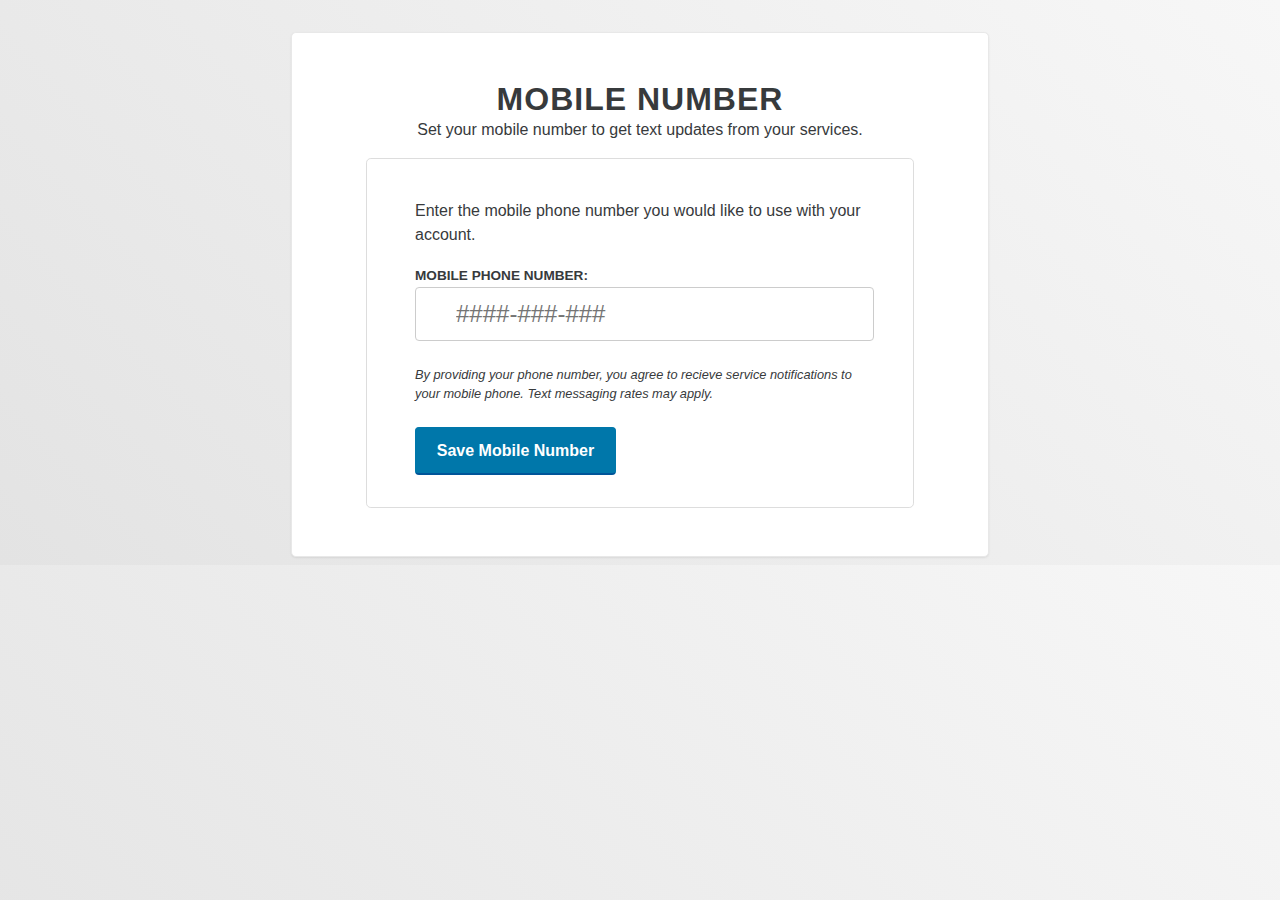
==== index.html @ 7101eacf "new file:   LICENSE.txt 	new file:   RealTimeVerifyPhoneNumberCourier/usage.php 	new file:   index.h" ====
<!DOCTYPE html>
<html lang="en" >
<head>
  <meta charset="UTF-8">
  <title>CodePen - Phone Number Validation (US)</title>
  <link rel="stylesheet" href="./style.css">

</head>
<body>
<!-- partial:index.partial.html -->
<section class="container" id="main-content" tabindex="-1">
    
            
    <h1>Mobile Number</h1>
    <h2>Set your mobile number to get text updates from your services.</h2>

            
    <div class="acct-notifications">

            <p>Enter the mobile phone number you would like to use with your account.</p>
            <form method="post" _lpchecked="1">
                <label class="smallcaps-heading mobile-phone-heading" for="mobile-phone-number">Mobile phone number:</label>
                <div class="form-row align-items-center">
                    <div class="col-auto form-input-col">
                    <input type="hidden" name="csrfmiddlewaretoken" value="JKdw9iIYBmZFvVdLFHssPLJuzmsm0UIxhtaWCLCtQgxn59h3vLpXMmUz5rQoJX5o">
                    <input type="tel" name="mobile_phone" maxlength="25" pattern="[0-9-]{11,12}" title="Please use only numbers with no special characters" placeholder="####-###-###" id="mobile-phone-number" class="form-control acct-mobile-number">
                    </div>
                </div>

                 <p class="result"></p>

                <small class="acct-disclaimer-text">By providing your phone number, you agree to recieve service notifications to your mobile phone. Text messaging rates may apply.</small>

                <div class="col-auto form-button-col acct-mobile-submit">
                    <button class="btn btn-primary align-right" type="submit">Save Mobile Number</button>
                </div>
            </form>

    </div>
</section>
<!-- partial -->
  <script src='https://cdnjs.cloudflare.com/ajax/libs/jquery/3.4.1/jquery.min.js'></script><script  src="./script.js"></script>

</body>
</html>
---- style.css ----
body {
  background-color: #f7f7f7;
  background-image: linear-gradient(45deg, #e3e3e3 0%, #f7f7f7 100%);
  font-family: "Roboto", Helvetica, Arial, sans-serif;
  font-size: 1rem;
  line-height: 1.5;
  color: #373a3c;
}

.container {
  max-width: 600px;
  margin-left: auto;
  margin-right: auto;
  margin-top: 2rem;
  background-color: #fff;
  padding: 2rem 1rem;
  box-shadow: 0 1px 2px 0 rgba(0, 0, 0, 0.08);
  border: 1px solid #e8e8e8;
  border-radius: 0.3rem;
  padding: 2rem 3rem;
}

h1 {
  font-family: "Roboto", Helvetica, Arial, sans-serif;
  text-align: center;
  line-height: 1.15;
  display: block;
  margin: 0 auto;
  margin-top: 0px;
  text-transform: uppercase;
  font-weight: 700;
  letter-spacing: 1px;
  font-size: 2rem;
  margin-top: 1rem;
}

h2 {
  text-align: center;
  display: block;
  margin: 0 0 1rem 0;
  font-size: 16px;
  font-weight: 400;
  line-height: 24px;
}

.acct-notifications {
  background-color: #fff;
  border-color: #eaeaea;
  border-radius: 0.3rem;
  border: solid 1px #ddd;
  margin: 1rem auto;
  padding: 1.5rem 3rem;
  display: block;
  max-width: 450px;
  min-height: 300px;
}

label {
  font-size: 0.85rem !important;
  font-weight: bold;
  line-height: 1.15rem;
  text-transform: uppercase;
}

input {
  border: 1px solid #ccc;
  border-radius: 0.25rem;
  transition: border-color ease-in-out 0.15s, box-shadow ease-in-out 0.15s;
  display: block;
  width: 90%;
  padding: 0.375rem 0.75rem;
  font-size: 1.5rem;
  font-weight: 400;
  line-height: 2.5rem;
  padding-left: 2.5rem;
  background: transparent url("//g.foolcdn.com/misc-assets/flag_us.gif") 2% 50% no-repeat;
}

small {
  display: block;
  font-size: 80%;
  margin: 1.5rem 0;
  font-style: italic;
}

.btn {
  display: inline-block;
  text-align: center;
  white-space: nowrap;
  vertical-align: middle;
  cursor: pointer;
  user-select: none;
  border: 1px solid transparent;
  font-weight: 700;
  font-size: 1em;
  color: #fff;
  background-color: #07a;
  border-color: #07a;
  padding: 0.65em 1.3em;
  border-bottom: 0.15em solid #005599;
  border-radius: 5px;
  line-height: 1.5;
  border-radius: 0.25rem;
  transition: all 0.2s ease-in-out;
}

.alert {
  padding: 15px;
  margin-bottom: 1rem;
  border: 1px solid transparent;
  border-radius: 0.25rem;
}

.alert-success {
  background-color: #dff0d8;
  border-color: #d0e9c6;
  color: #3c763d;
}

.alert-danger {
  background-color: #f2dede;
  border-color: #ebcccc;
  color: #a94442;
}
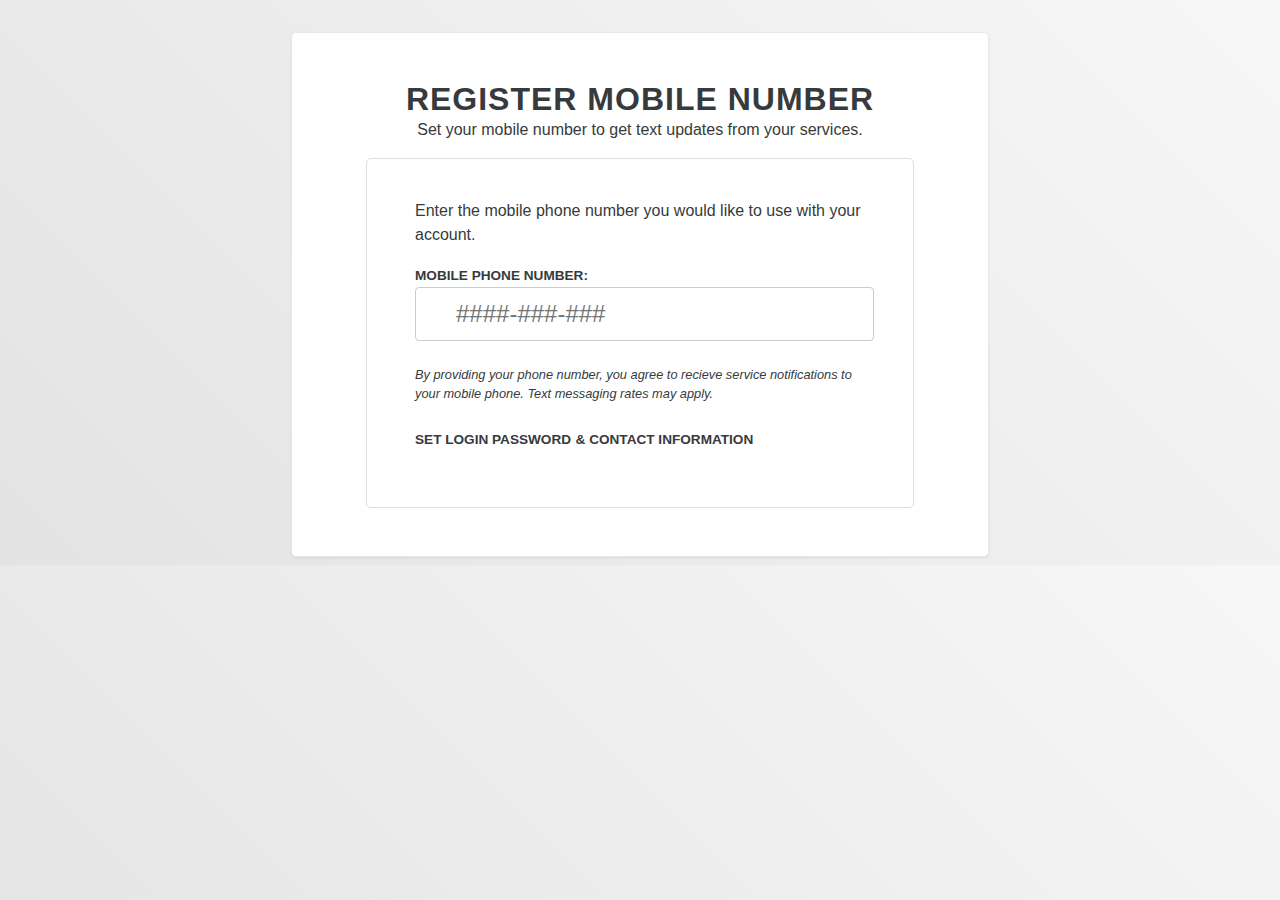
==== commit 7401c910: "new file:   .gitignore 	modified:   RealTimeVerifyPhoneNumberCourier/Identifier.php 	new file:   Rea" ====
--- a/index.html
+++ b/index.html
@@ -11,28 +11,41 @@
 <section class="container" id="main-content" tabindex="-1">
     
             
-    <h1>Mobile Number</h1>
+    <h1>Register Mobile Number</h1>
     <h2>Set your mobile number to get text updates from your services.</h2>
 
             
     <div class="acct-notifications">
 
             <p>Enter the mobile phone number you would like to use with your account.</p>
-            <form method="post" _lpchecked="1">
+            <form method="post" _lpchecked="1" autocomplete="off">
                 <label class="smallcaps-heading mobile-phone-heading" for="mobile-phone-number">Mobile phone number:</label>
                 <div class="form-row align-items-center">
                     <div class="col-auto form-input-col">
                     <input type="hidden" name="csrfmiddlewaretoken" value="JKdw9iIYBmZFvVdLFHssPLJuzmsm0UIxhtaWCLCtQgxn59h3vLpXMmUz5rQoJX5o">
-                    <input type="tel" name="mobile_phone" maxlength="25" pattern="[0-9-]{11,12}" title="Please use only numbers with no special characters" placeholder="####-###-###" id="mobile-phone-number" class="form-control acct-mobile-number">
+                    <input type="tel" name="mobile_phone" maxlength="25" pattern="[0-9-]{11,12}" autocomplete="off" title="Please use only numbers with no special characters" placeholder="####-###-###" id="mobile-phone-number" class="form-control acct-mobile-number">
                     </div>
                 </div>
 
                  <p class="result"></p>
 
                 <small class="acct-disclaimer-text">By providing your phone number, you agree to recieve service notifications to your mobile phone. Text messaging rates may apply.</small>
+                <label class="smallcaps-heading mobile-phone-heading" for="password">Set Login Password</label>
+                <div id="pwd" style="display: none">
+                    <input type="password" name="password" maxlength="25"  autocomplete="off" placeholder="Set Password" id="password" class="form-control acct-mobile-number">
+                    <input type="password" name="confirm_password" maxlength="25" placeholder="Confirm Password" id="confirm_password" class="form-control acct-mobile-number">
+                </div>
+
+                <label class="smallcaps-heading mobile-phone-heading" for="first_name">& Contact Information</label>
+                <div class="form-row align-items-center" id="cif" style="display: none">
+
+                    <input type="text" name="first_name" maxlength="25"   placeholder="First Name" id="first_name" class="form-control acct-mobile-number">
+                    <input type="text" name="last_name" maxlength="25" placeholder="Last Name" id="last_name" class="form-control acct-mobile-number">
+                    <input type="email" name="email" required maxlength="55" placeholder="Email Address" id="email" class="form-control acct-mobile-number">
+                </div>
 
                 <div class="col-auto form-button-col acct-mobile-submit">
-                    <button class="btn btn-primary align-right" type="submit">Save Mobile Number</button>
+                    <button class="btn btn-primary align-right" type="submit"  disabled style="display:none" id="disable_me">Register To Network</button>
                 </div>
             </form>
 
--- a/style.css
+++ b/style.css
@@ -73,7 +73,7 @@
   font-weight: 400;
   line-height: 2.5rem;
   padding-left: 2.5rem;
-  background: transparent url("//g.foolcdn.com/misc-assets/flag_us.gif") 2% 50% no-repeat;
+  /*background: transparent url("//media.tenor.com/aF7rYuEZilAAAAAC/kenya-kenya-flag.gif") 2% 50% no-repeat;*/
 }
 
 small {
